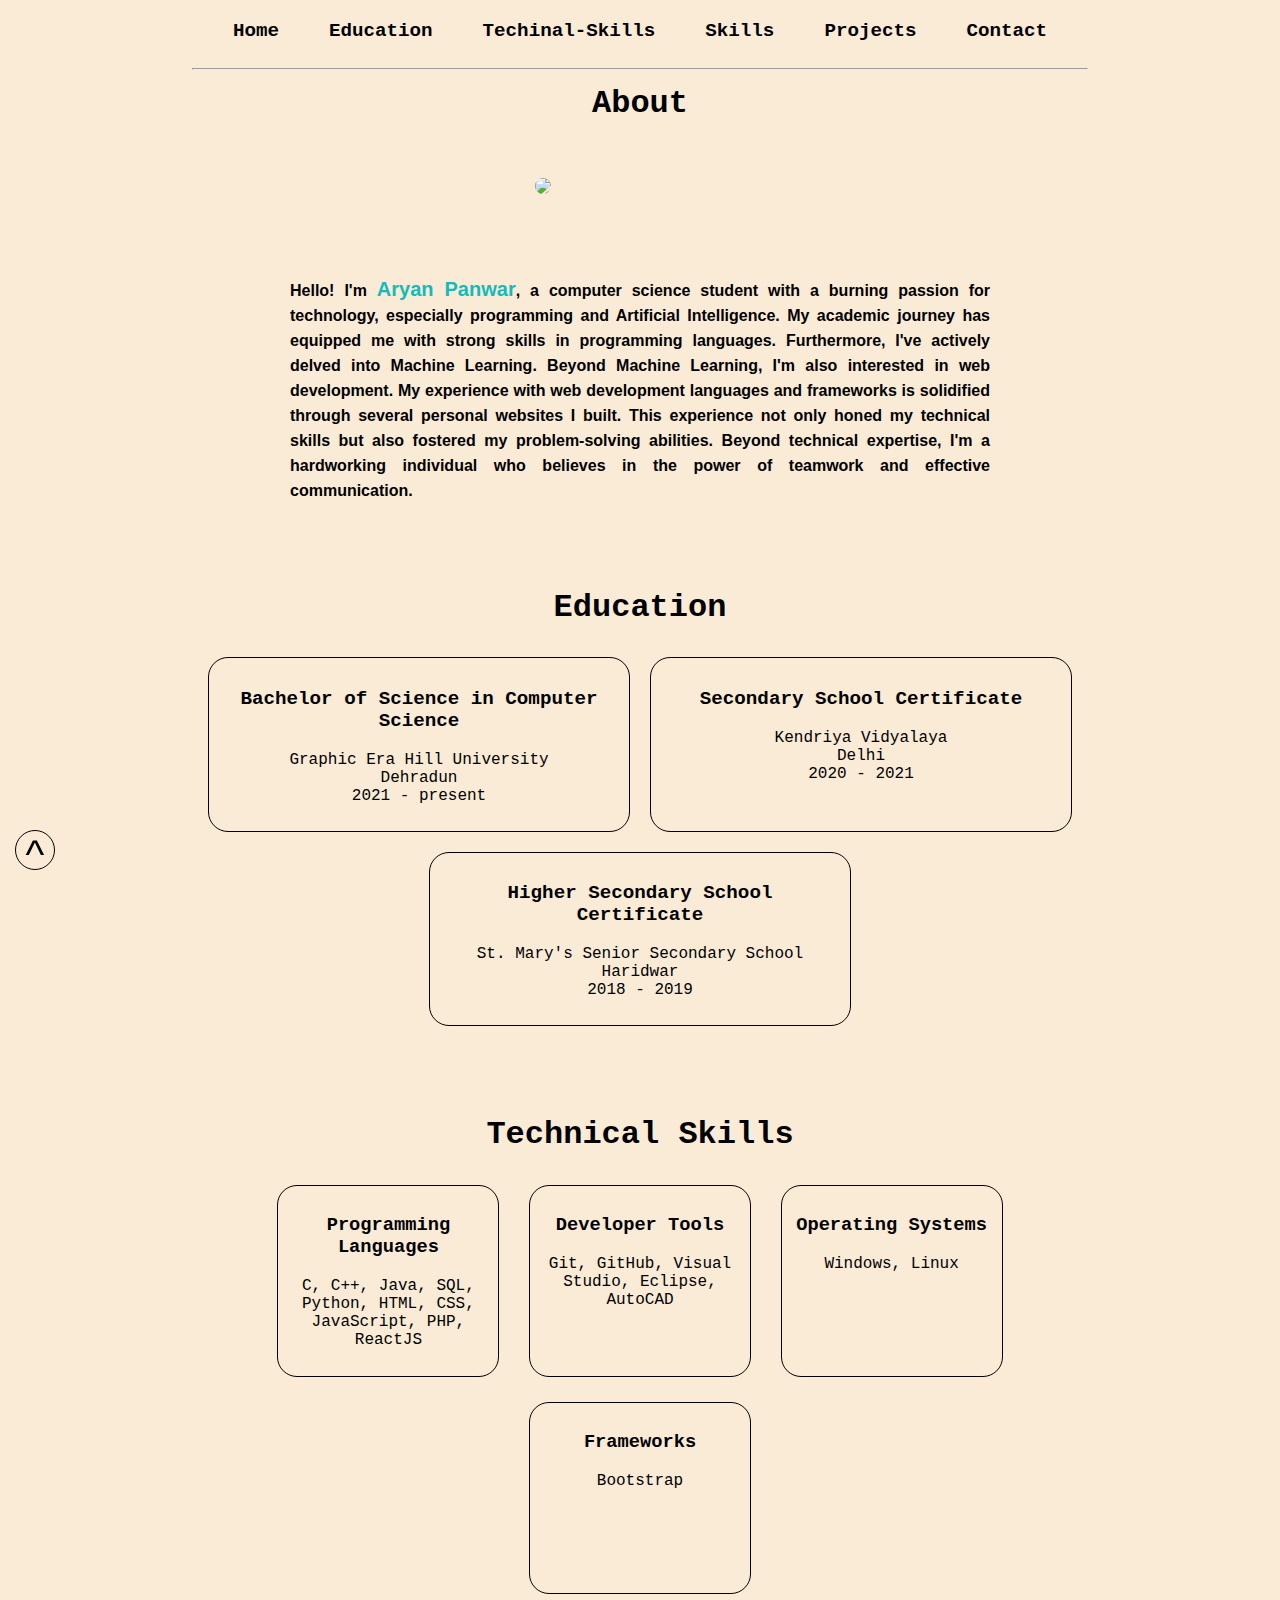
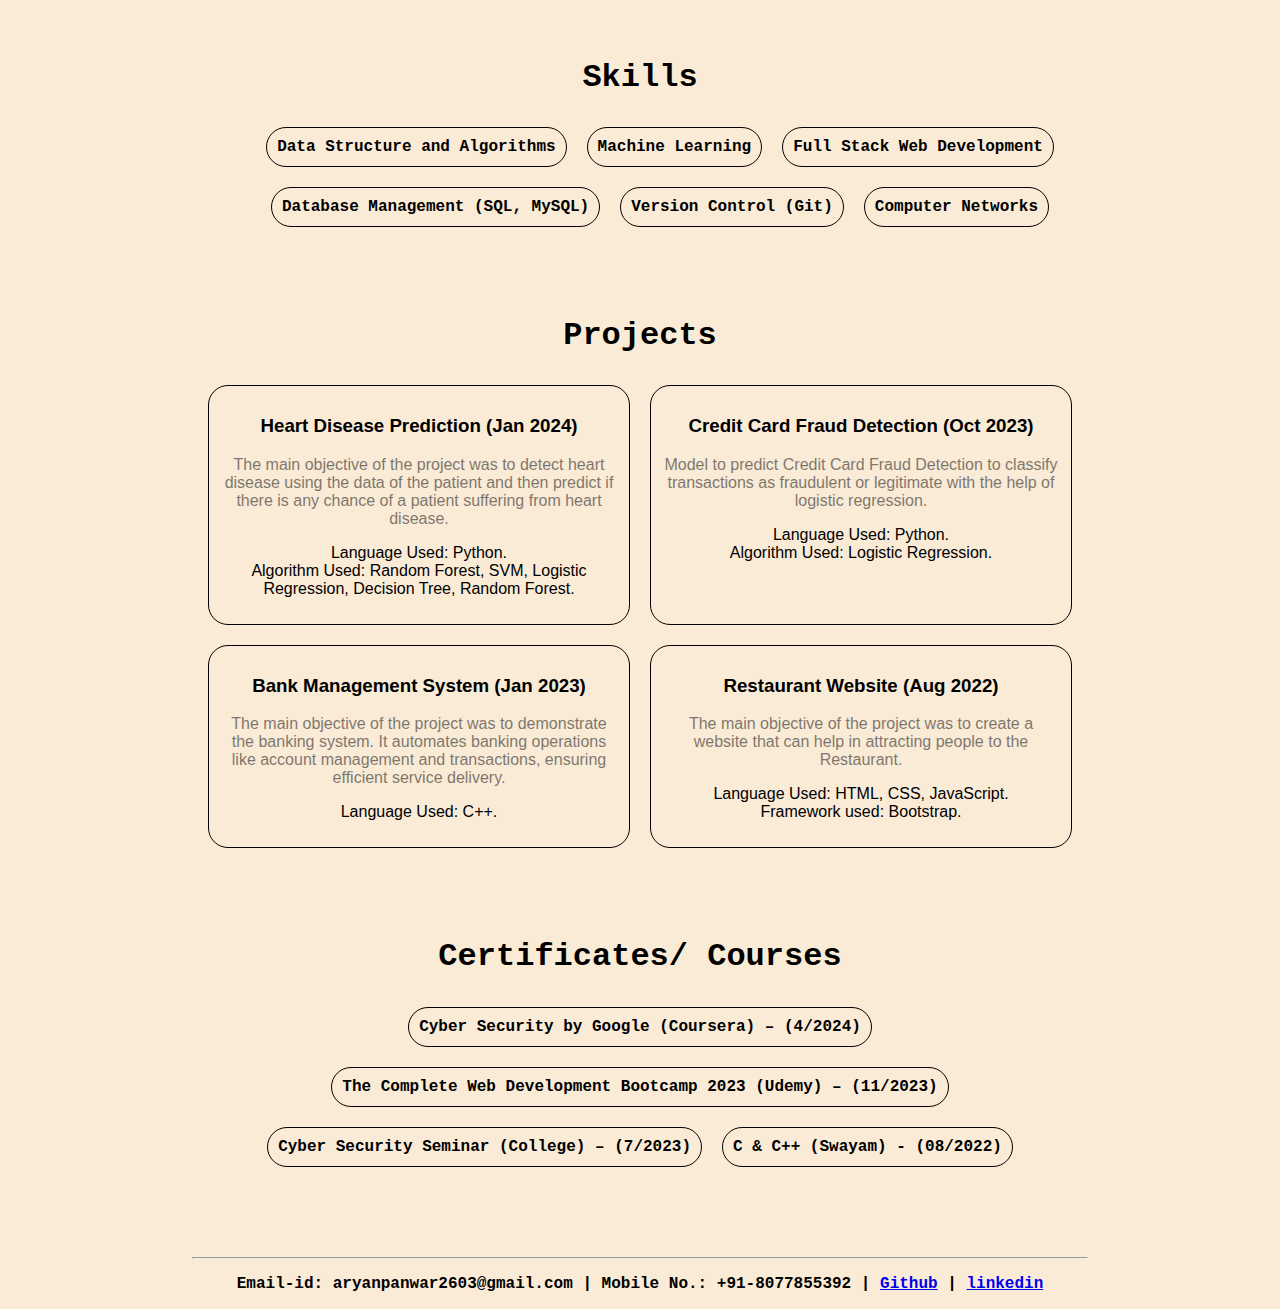
==== index.html @ 94477aae "Update and rename portfolio.html to index.html" ====
<!DOCTYPE html>
<html lang="en">
<head>
    <meta charset="UTF-8">
    <meta name="viewport" content="width=device-width, initial-scale=1.0">
    <link rel="stylesheet" href="style.css">
    <title>Document</title>
</head>
<body>
    <nav>
        <div class="container topBotomBordersOut">
            <div class="nav"><a href="#Home">Home</a></div>
            <div class="nav"><a href="#Education">Education</a></div>
            <div class="nav"><a href="#TSkill">Techinal-Skills</a></div>
            <div class="nav"><a href="#Skill">Skills</a></div>
            <div class="nav"><a href="#Project">Projects</a></div>
            <div class="nav"><a href="#Contact">Contact</a></div>
        </div>
    </nav>
    <hr>
    <div id="Home">
        <h1 class="head">About</h1>
        <div class="hcontainer">
            <div class="header" style="width: 250px;"><img id="img" src="https://icon-library.com/images/no-user-image-icon/no-user-image-icon-27.jpg"></div>
            <div class="header"><p>Hello! I'm <span>Aryan Panwar</span>, a computer science student with a burning passion for technology, especially programming and Artificial Intelligence. My academic journey has equipped me with strong skills in programming languages. Furthermore, I've actively delved into Machine Learning. Beyond Machine Learning, I'm also interested in web development. My experience with web development languages and frameworks is solidified through several personal websites I built. This experience not only honed my technical skills but also fostered my problem-solving abilities. Beyond technical expertise, I'm a hardworking individual who believes in the power of teamwork and effective communication.</p>
        </div>
        </div>
    </div>
    <div id="Education">
    <h1>Education</h1>
    <div class="container">
        <div class="card">
            <h3>Bachelor of Science in Computer Science</h3>
            <p>Graphic Era Hill University <br> Dehradun <br> 2021 - present</p>
        </div>
        <div class="card">
            <h3>Secondary School Certificate</h3>
            <p>Kendriya Vidyalaya <br> Delhi <br> 2020 - 2021</p>
        </div>
        <div class="card">
            <h3>Higher Secondary School Certificate</h3>
            <p>St. Mary's Senior Secondary School <br> Haridwar <br> 2018 - 2019</p>
        </div>
    </div>
    </div>
    <div id="TSkill">
        <h1>Technical Skills</h1>
    <div class="conatiner">
        <div class="tcard">
            <h3>Programming Languages</h3>
            <p> C, C++, Java, SQL, Python, HTML, CSS, JavaScript, PHP, ReactJS</p>
        </div>
        <div class="tcard">
            <h3>Developer Tools</h3>
            <p>Git, GitHub, Visual Studio, Eclipse, AutoCAD</p>
        </div>
        <div class="tcard">
            <h3>Operating Systems</h3>
            <p> Windows, Linux</p>
        </div>
        <div class="tcard">
            <h3>Frameworks </h3>
            <p>Bootstrap</p>
        </div>
    </div>
    </div>
    <div id="Skill">
        <h1>Skills</h1>
    <ul>
        <div class="container">
            <div class="scard">Data Structure and Algorithms</div>
            <div class="scard">Machine Learning</div>
            <div class="scard">Full Stack Web Development</div>
            <div class="scard">Database Management (SQL, MySQL)</div>
            <div class="scard">Version Control (Git)</div>
            <div class="scard">Computer Networks</div>
        </div>
    </div>
    <div id="Project">
        <h1>Projects</h1>
    <div class="container">
        <div class="pcard">
            <h3>Heart Disease Prediction (Jan 2024)</h3>
            <p class="des">The main objective of the project was to detect heart disease using the data of the patient and then
                predict if there is any chance of a patient suffering from heart disease.
            </p>
            <p class="tech">Language Used: Python. <br>
                Algorithm Used: Random Forest, SVM, Logistic Regression, Decision Tree, Random Forest.</p>
            </div>
        <div class="pcard">
            <h3>Credit Card Fraud Detection (Oct 2023)</h3>
            <p class="des"> Model to predict Credit Card Fraud Detection to classify transactions as fraudulent or legitimate
                with the help of logistic regression.</p>
                <p class="tech">Language Used: Python. <br>
                    Algorithm Used: Logistic Regression.</p>
            </div>
        <div class="pcard">
            <h3>Bank Management System (Jan 2023)</h3>
            <p class="des">The main objective of the project was to demonstrate the banking system. It automates banking
                operations like account management and transactions, ensuring efficient service delivery.</p>
                <p class="tech">Language Used: C++.</p>
            </div>
        <div class="pcard">
            <h3>Restaurant Website (Aug 2022)</h3>
            <p class="des">The main objective of the project was to create a website that can help in attracting people to the
                Restaurant.</p>
                <p class="tech">Language Used: HTML, CSS, JavaScript. <br>
            Framework used: Bootstrap.</p>
            </div>
    </div>
    </div>
    <div id="Certificate">
        <h1>Certificates/ Courses</h1>
        <div class="container">
            <div class="scard">Cyber Security by Google (Coursera) – (4/2024)</div>
            <div class="scard">The Complete Web Development Bootcamp 2023 (Udemy) – (11/2023)</div>
            <div class="scard">Cyber Security Seminar (College) – (7/2023)</div>
            <div class="scard">C & C++ (Swayam) - (08/2022)</div>
        </div>
    </div>
    <hr>
    <div id="Contact">
        <p>Email-id: aryanpanwar2603@gmail.com | Mobile No.: +91-8077855392 | <a href="https://github.com/Aryanpanwar26">Github</a> | <a href="https://www.linkedin.com/in/aryan-panwar-5a2562226/">linkedin</a></p>
    </div>
    <button><a href="#">^</a></button>
</body>
</html>
---- style.css ----
body{
    margin: auto;
    padding: 0px;
    width: 70%;
    background-color: antiquewhite;
}
.container{
    display: flex;
    flex-wrap: wrap;
    justify-content: center;
}
.nav{
    padding: 10px;
    height: 30px;
    background-color: rgb(255, 255, 255);
    padding-top: 20px;
    overflow: hidden;
    text-align: center;
    font-family: 'Courier New', Courier, monospace;
    background-color: antiquewhite;
}

.nav>a{
    color: black;
    text-decoration: none;
    margin: 10px;
    padding: 5px;
    font-weight: bolder;
    font-size: larger;
    transition: 0.3s ease-in-out;
}

#img{
     width: 200px;
     border-radius: 50%;
     margin: 20px;
     margin-right: 50px;
}
span{
    color: rgb(21, 186, 186);
    font-size: 20px;
    font-weight: bolder;
}
.head{
    text-align: center;
    font-family: 'Courier New', Courier, monospace;
}
.hcontainer{
    display: flex;
    flex-wrap: wrap;
    justify-content: center;
}
.header{
    display: inline;
    padding: 10px;
    margin: 10px;
    width: 700px;
}
#Home{
    font-family: 'Trebuchet MS', 'Lucida Sans Unicode', 'Lucida Grande', 'Lucida Sans', Arial, sans-serif;
    font-weight: bolder;
    line-height: 25px;
    margin: auto;
    margin-bottom: 50px;
    text-align: justify;
}
#Education{
    text-align: center;
    font-family: 'Courier New', Courier, monospace;
}

.card{
    display: inline-block;
    border: 1px solid black;
    padding: 10px;
    margin: 10px;
    width: 400px;
    border-radius: 20px;
    transition: 0.4s ease-in-out;
}
.card:hover{
    box-shadow: 0px 0px 10px 4px rgb(171, 171, 171);
    transform: translate(0, -10px);
}
.card > h3{
    font-size: larger;
}
#TSkill{
    margin-left: auto;
    margin-right: auto;
    font-family: 'Courier New', Courier, monospace;
    text-align: center;
    margin-top: 80px;
}
.tcard{
    display: inline-block;
    border: 1px solid black;
    padding: 10px;
    margin: 10px;
    height: 170px;
    width: 200px;
    overflow: hidden;
    border-radius: 20px;
    transition: 0.4s ease-in-out;
}
.tcard:hover{
    box-shadow: 0px 0px 10px 4px rgb(171, 171, 171);
    transform: translate(0, -10px);
}
#TSkill * li{
    list-style-type: none;
}
#TSkill>h1{
    text-align: center;
    font-family: 'Courier New', Courier, monospace;
}
.table{
    margin-left: auto;
    margin-right: auto;
    border-collapse: collapse;
}
#Skill{
    margin-top: 50px;
    text-align: center;
    font-weight: bolder;
    font-family: 'Courier New', Courier, monospace;
}
.scard{
    display: inline-block;
    border: 1px solid black;
    padding: 10px;
    margin: 10px;
    border-radius: 20px;
    transition: 0.4s ease-in-out;
}
.scard:hover{
    box-shadow: 0px 0px 10px 4px rgb(171, 171, 171);
}
#Project{
    margin-top: 80px;
    font-family: 'Trebuchet MS', 'Lucida Sans Unicode', 'Lucida Grande', 'Lucida Sans', Arial, sans-serif;
}
#Project > h1{
    text-align: center;
    font-family: 'Courier New', Courier, monospace;
}
.pcard{
    display: inline-block;
    border: 1px solid black;
    padding: 10px;
    margin: 10px;
    width: 400px;
    border-radius: 20px;
    text-align: center;
    transition: 0.4s ease-in-out;
}
.pcard:hover{
    box-shadow: 0px 0px 10px 4px rgb(171, 171, 171);
    transform: translate(0, -10px);
}
.pcard>h3{
    text-align: center;
}
.pcard > .des{
    opacity: 50%;
}
#Certificate{
    margin-top: 80px;
    font-weight: bolder;
    font-family: 'Courier New', Courier, monospace;
    text-align: center;
    margin-bottom: 80px;
}

#Contact{
    font-family: 'Courier New', Courier, monospace;
    font-weight: bolder;
    text-align: center;
}
button{
    display: block;
    position: fixed;
    border: 1px solid black;
    font-size: 40px;
    left: 0px;
    margin-left: 15px;
    margin-bottom: 30px;
    text-align: center;
    width: 40px;
    height: 40px;
    bottom: 0;
    border-radius: 50%;
    background-color: antiquewhite;
}
button > a{
    text-decoration: none;
    margin-bottom: auto;
    color: black;
}

.topBotomBordersOut > div > a{
    position: relative;
}
.topBotomBordersOut div a::before, .topBotomBordersOut div a::after{
    position: absolute;
    left: 0px;
    width: 100%;
    height: 2px;
    background: #000000;
    content: "";
    opacity: 0;
    transition: all 0.3s;
}
.topBotomBordersOut div a::before{
    top: 0px;
    transform: translateY(-10px);
}
.topBotomBordersOut div a::after{
    bottom: 0px;
    transform: translateY(10px);
}
div.topBotomBordersOut div a:hover::before, div.topBotomBordersOut div a:hover::after
{
    opacity: 1;
    transform: translateY(0px);
}
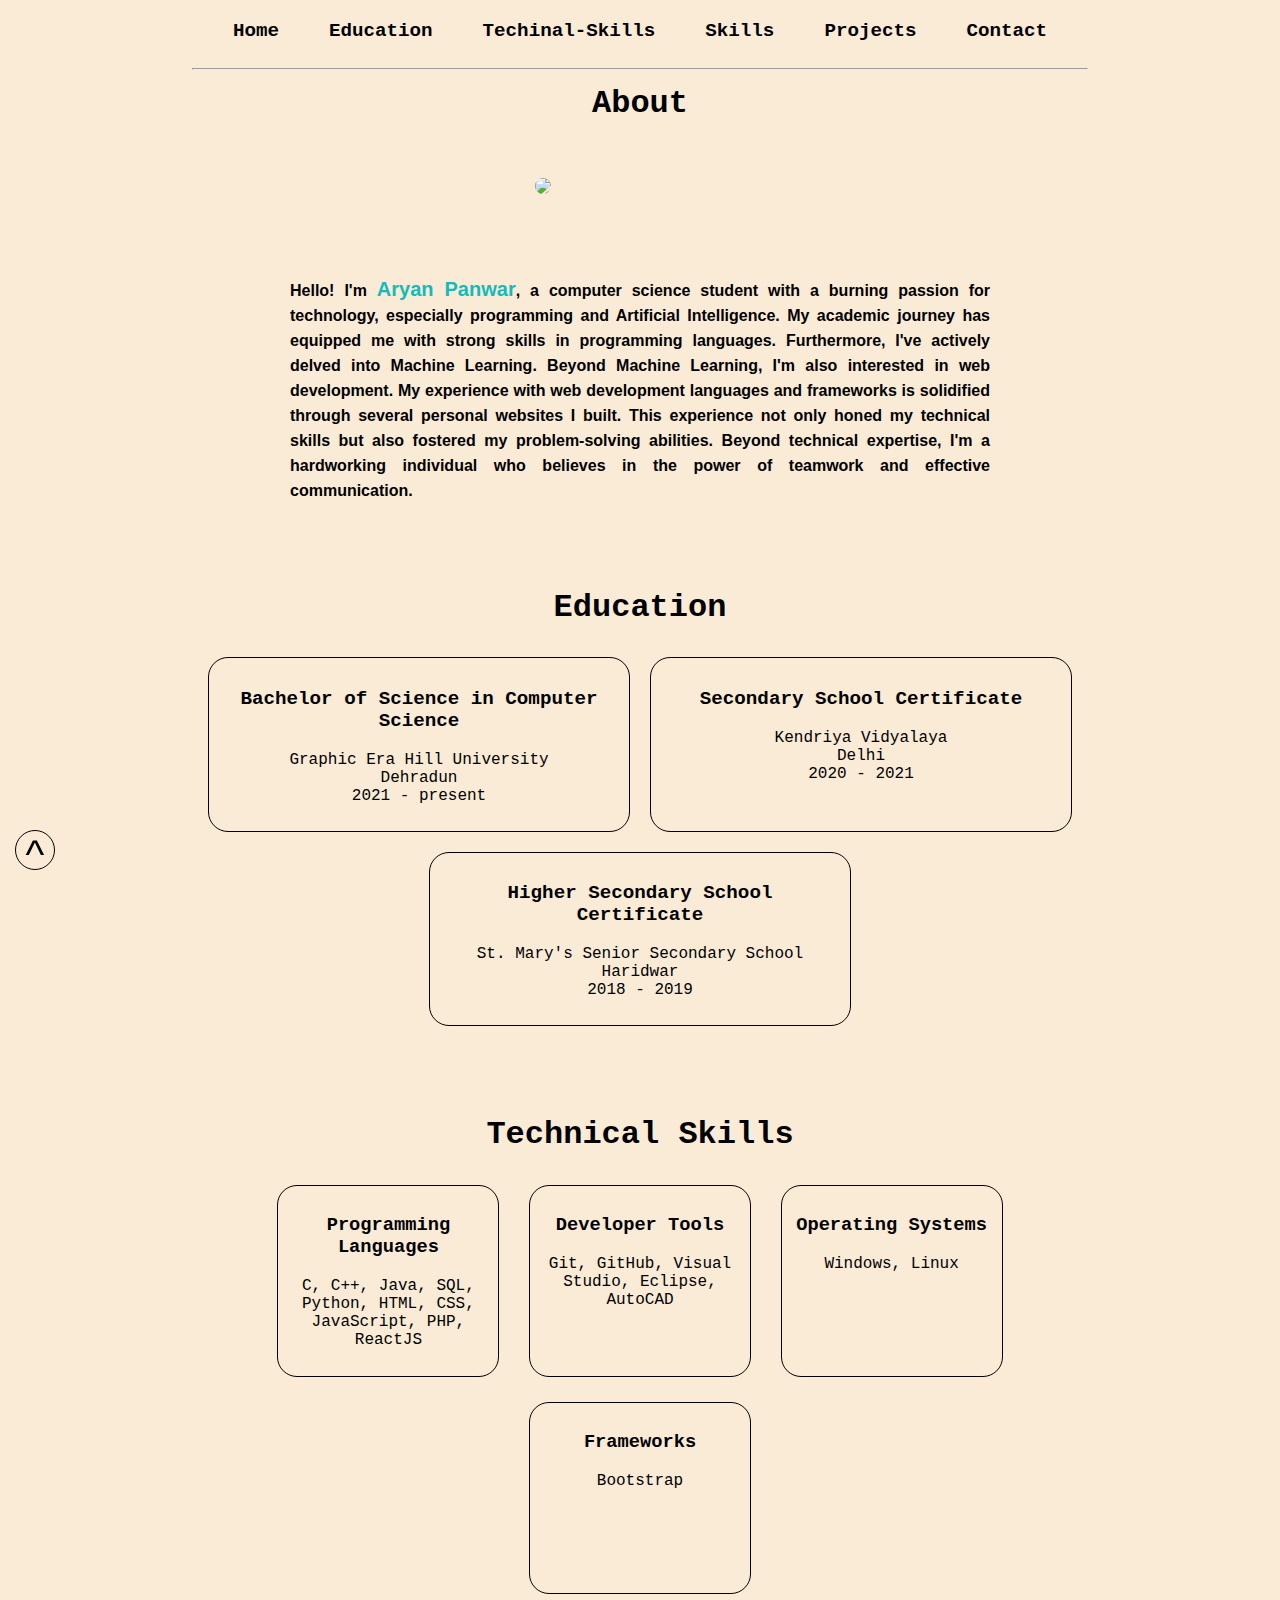
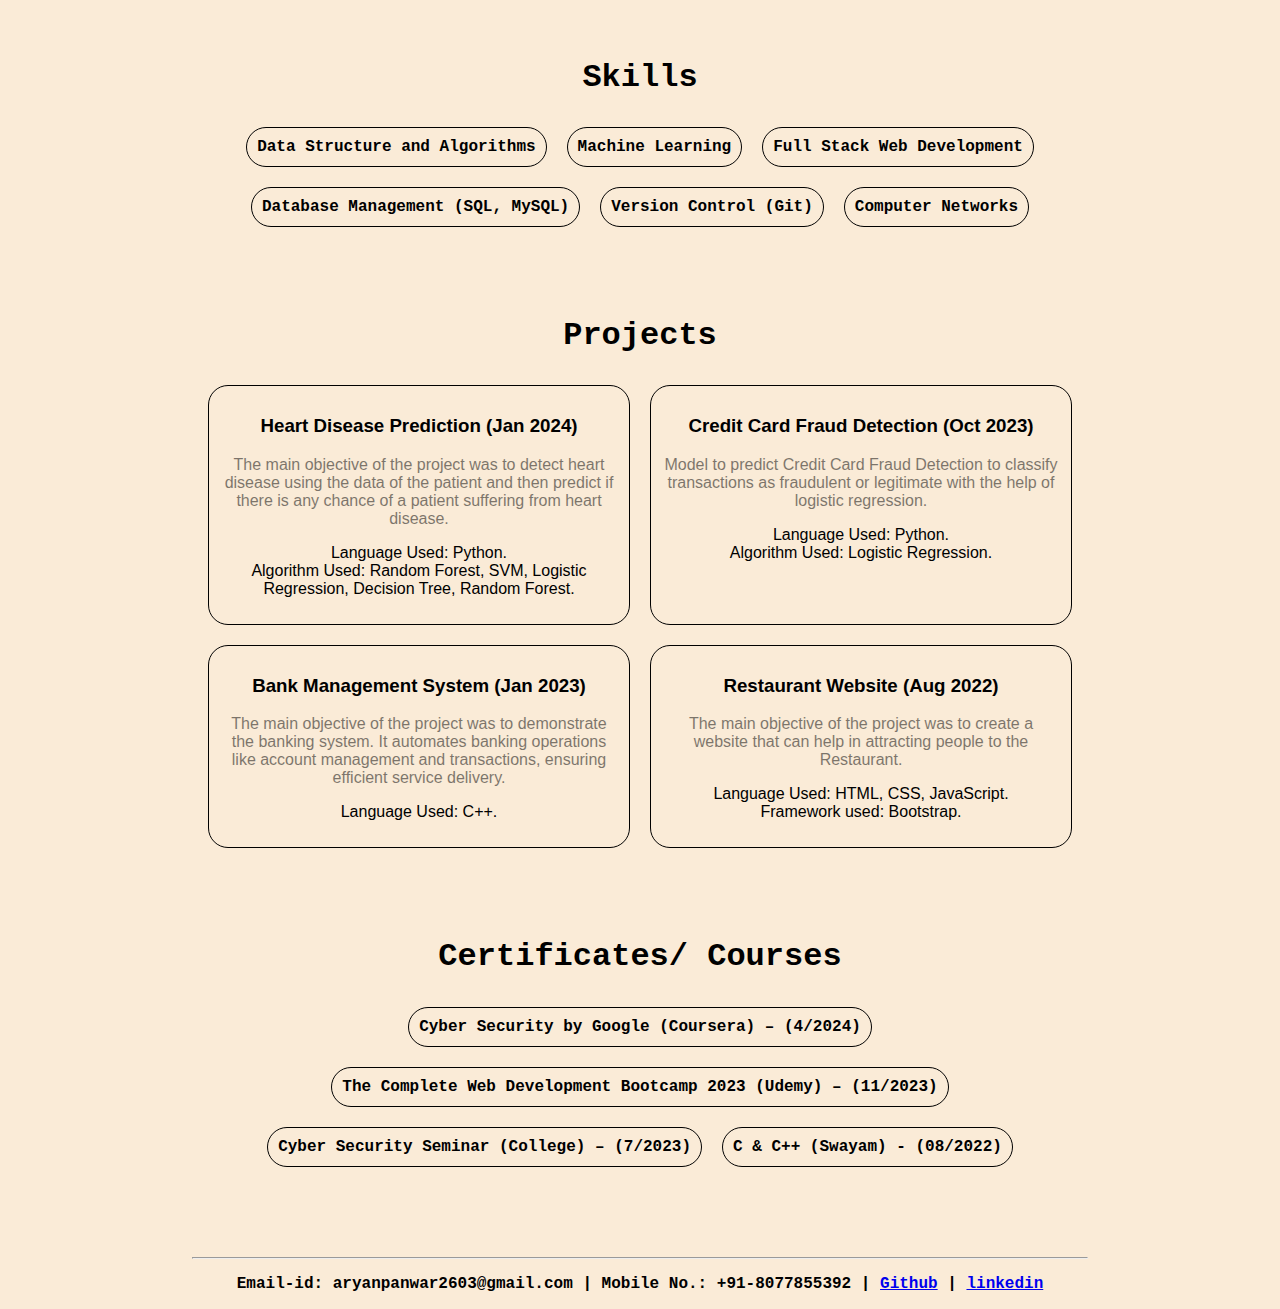
==== commit 98b518b0: "Update index.html" ====
--- a/index.html
+++ b/index.html
@@ -66,7 +66,6 @@
     </div>
     <div id="Skill">
         <h1>Skills</h1>
-    <ul>
         <div class="container">
             <div class="scard">Data Structure and Algorithms</div>
             <div class="scard">Machine Learning</div>
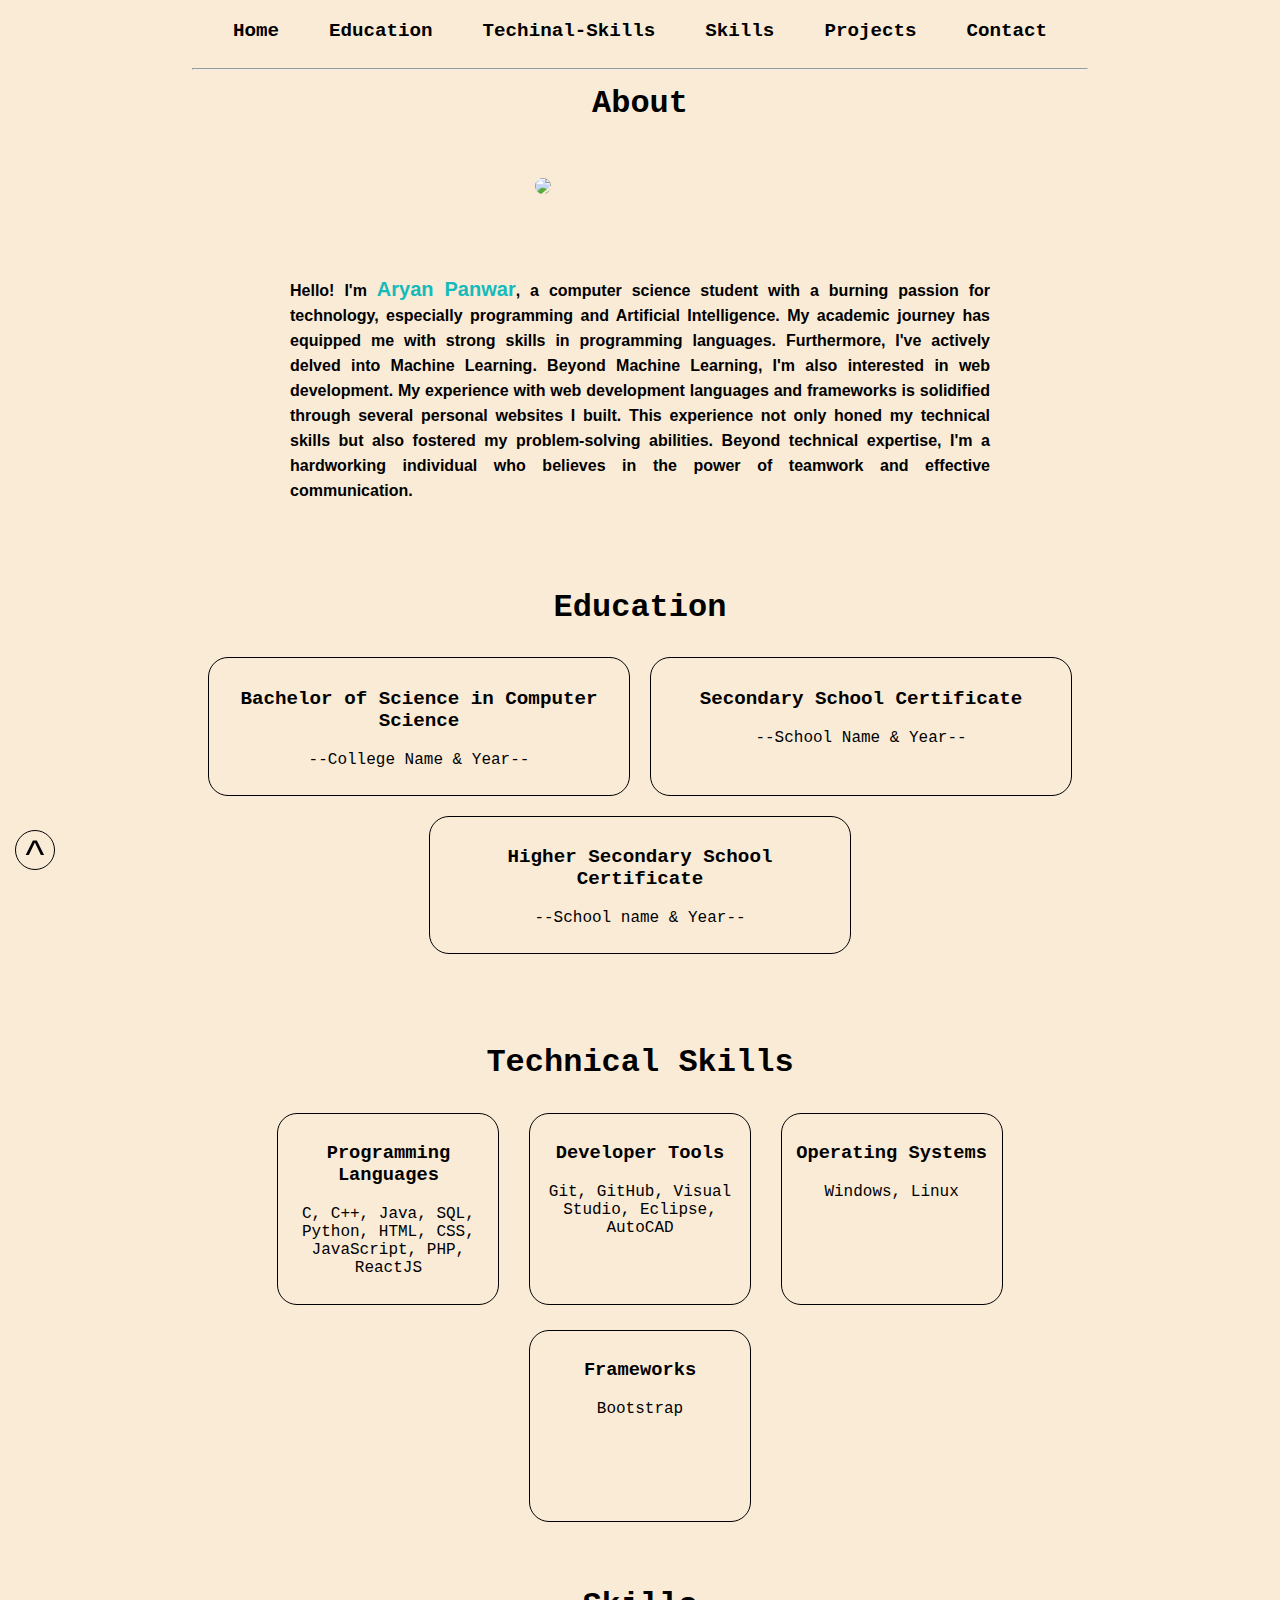
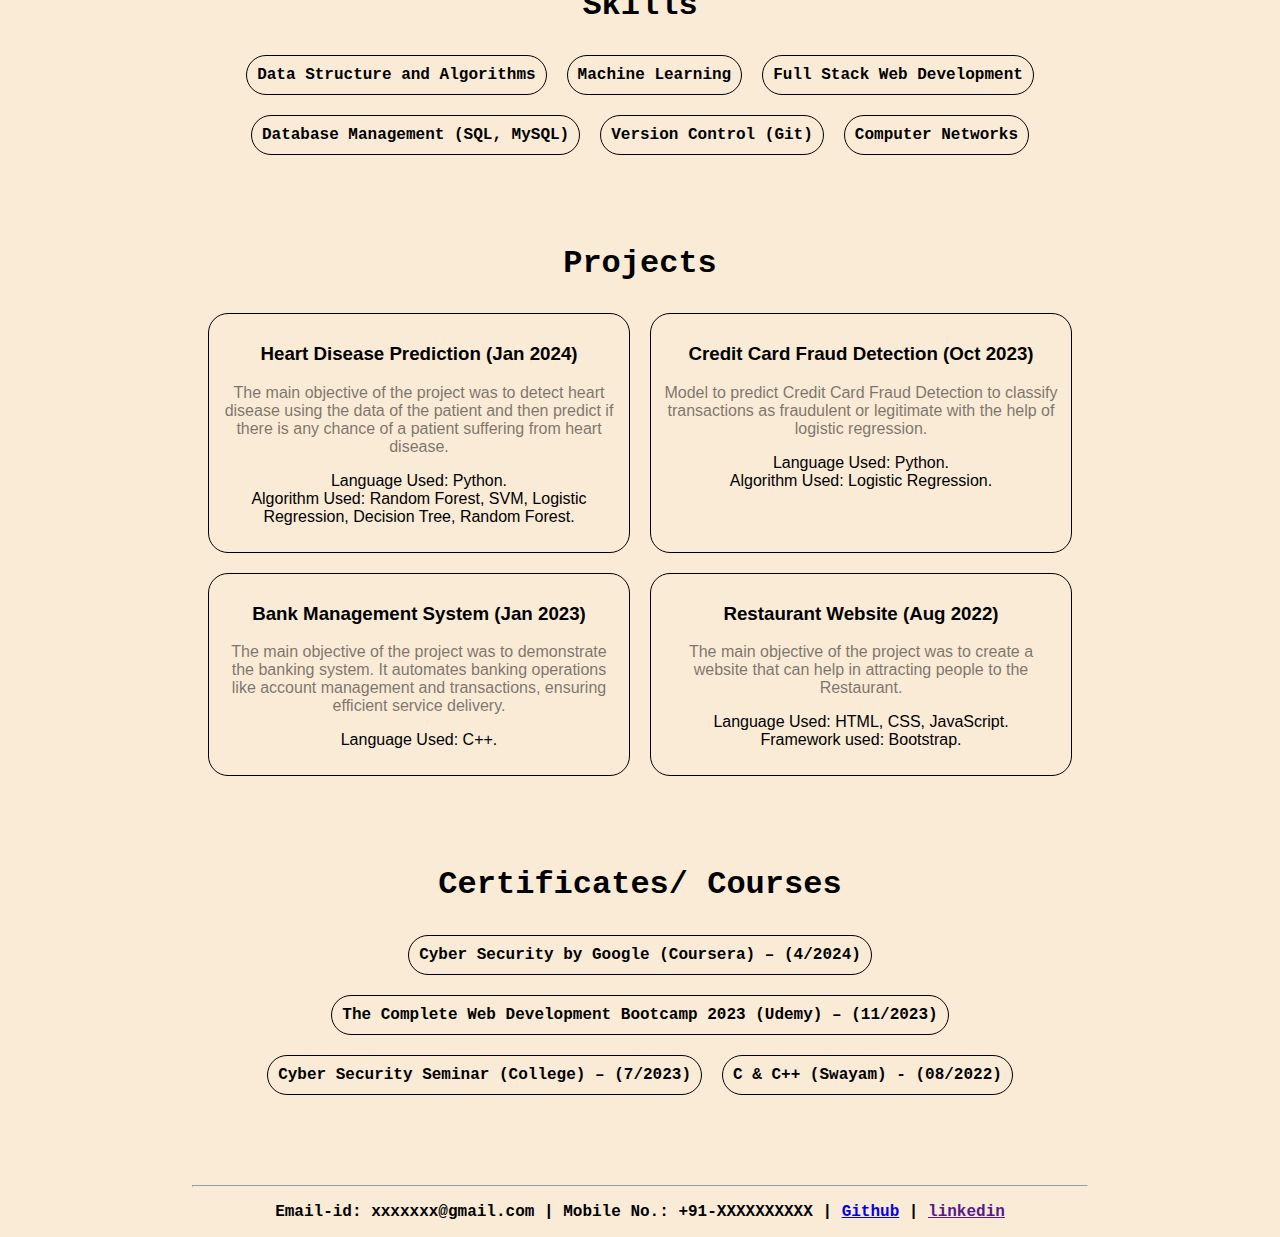
==== commit 38afa4ee: "Update index.html" ====
--- a/index.html
+++ b/index.html
@@ -31,15 +31,15 @@
     <div class="container">
         <div class="card">
             <h3>Bachelor of Science in Computer Science</h3>
-            <p>Graphic Era Hill University <br> Dehradun <br> 2021 - present</p>
+            <p>--College Name & Year--</p>
         </div>
         <div class="card">
             <h3>Secondary School Certificate</h3>
-            <p>Kendriya Vidyalaya <br> Delhi <br> 2020 - 2021</p>
+            <p>--School Name & Year--</p>
         </div>
         <div class="card">
             <h3>Higher Secondary School Certificate</h3>
-            <p>St. Mary's Senior Secondary School <br> Haridwar <br> 2018 - 2019</p>
+            <p>--School name & Year--</p>
         </div>
     </div>
     </div>
@@ -119,7 +119,7 @@
     </div>
     <hr>
     <div id="Contact">
-        <p>Email-id: aryanpanwar2603@gmail.com | Mobile No.: +91-8077855392 | <a href="https://github.com/Aryanpanwar26">Github</a> | <a href="https://www.linkedin.com/in/aryan-panwar-5a2562226/">linkedin</a></p>
+        <p>Email-id: xxxxxxx@gmail.com | Mobile No.: +91-XXXXXXXXXX | <a href="https://github.com/Aryanpanwar26">Github</a> | <a href="">linkedin</a></p>
     </div>
     <button><a href="#">^</a></button>
 </body>
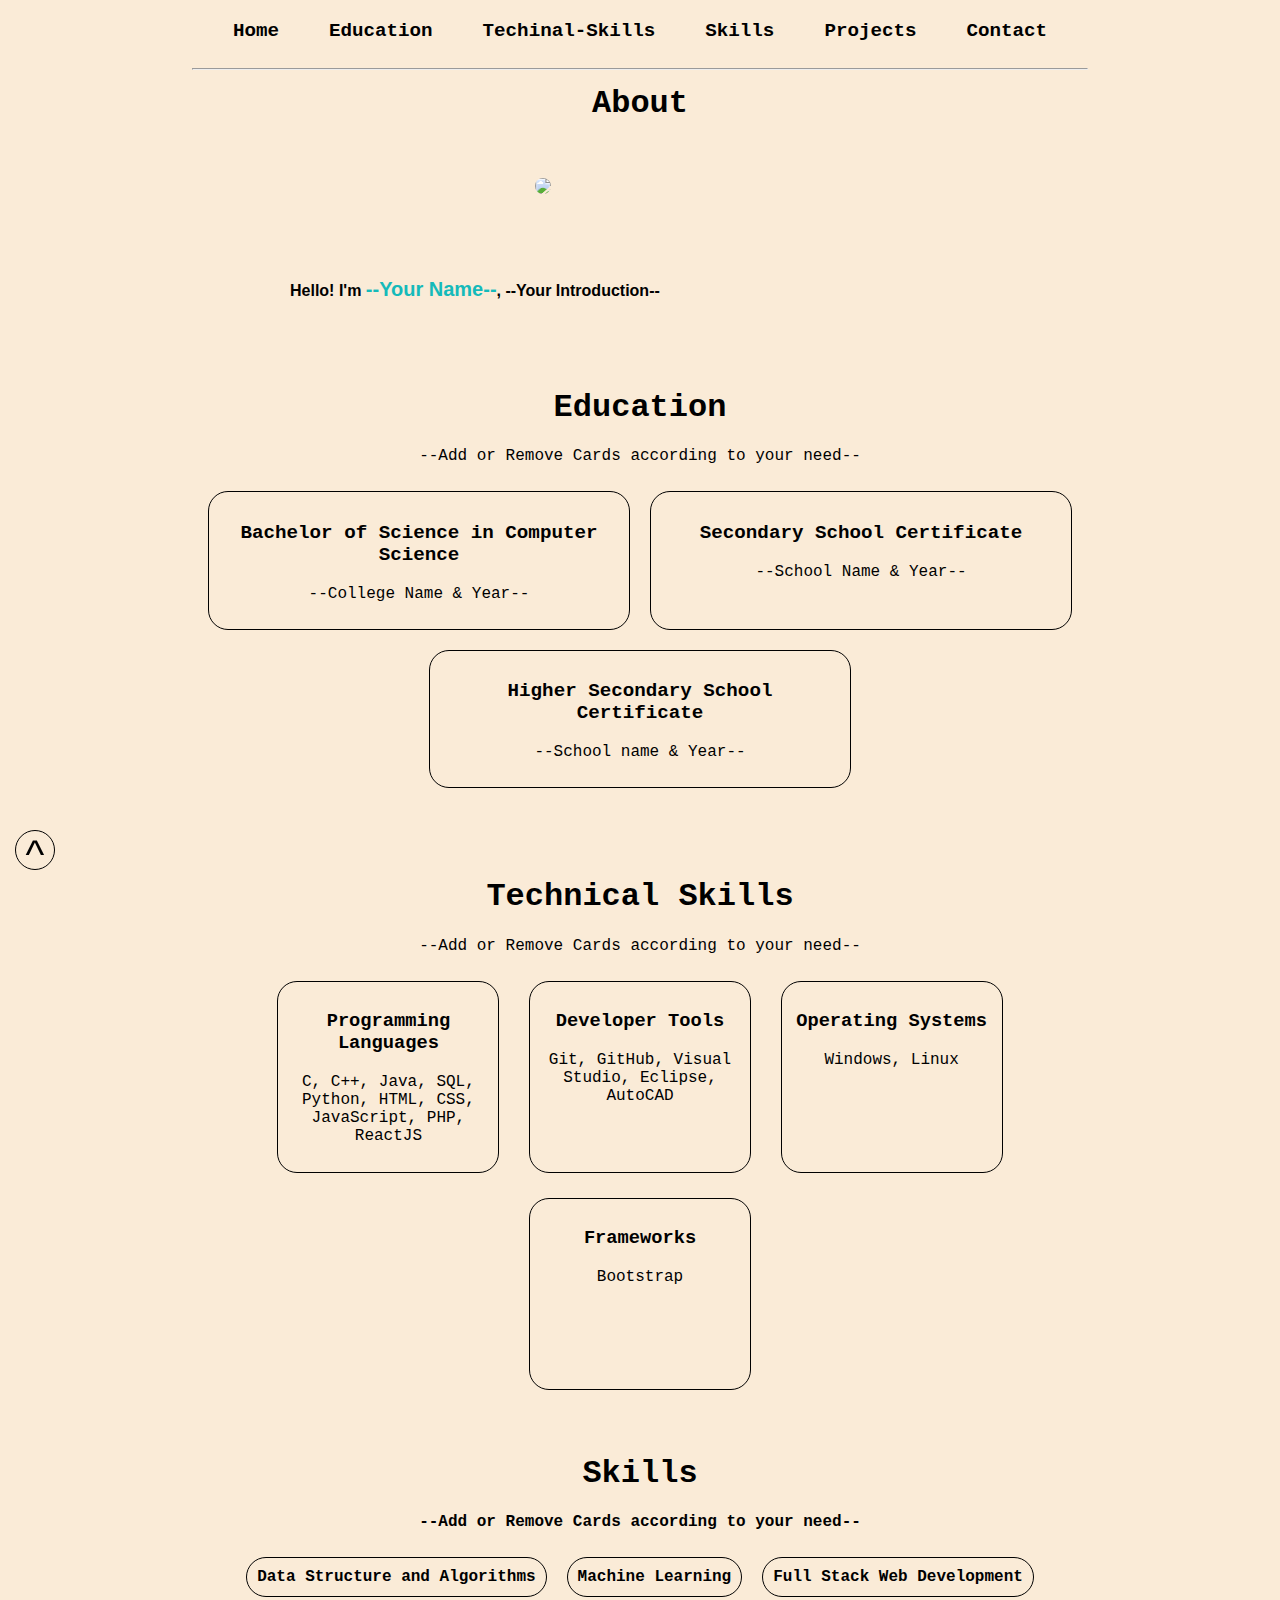
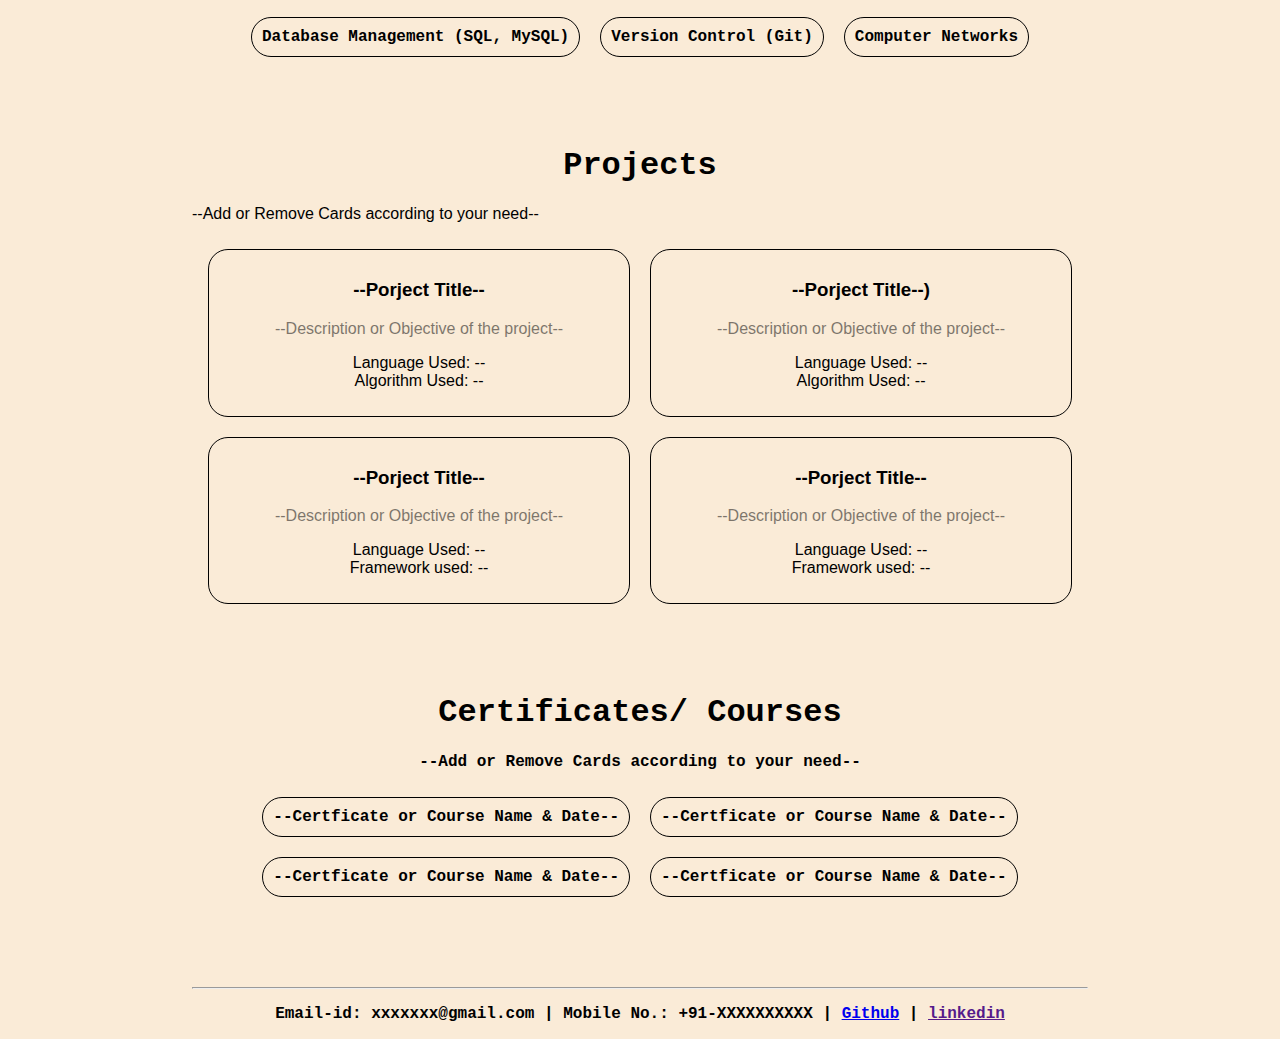
==== commit 411dd112: "Update index.html" ====
--- a/index.html
+++ b/index.html
@@ -22,12 +22,13 @@
         <h1 class="head">About</h1>
         <div class="hcontainer">
             <div class="header" style="width: 250px;"><img id="img" src="https://icon-library.com/images/no-user-image-icon/no-user-image-icon-27.jpg"></div>
-            <div class="header"><p>Hello! I'm <span>Aryan Panwar</span>, a computer science student with a burning passion for technology, especially programming and Artificial Intelligence. My academic journey has equipped me with strong skills in programming languages. Furthermore, I've actively delved into Machine Learning. Beyond Machine Learning, I'm also interested in web development. My experience with web development languages and frameworks is solidified through several personal websites I built. This experience not only honed my technical skills but also fostered my problem-solving abilities. Beyond technical expertise, I'm a hardworking individual who believes in the power of teamwork and effective communication.</p>
+            <div class="header"><p>Hello! I'm <span>--Your Name--</span>, --Your Introduction--</p>
         </div>
         </div>
     </div>
     <div id="Education">
     <h1>Education</h1>
+         <p>--Add or Remove Cards according to your need--</p>
     <div class="container">
         <div class="card">
             <h3>Bachelor of Science in Computer Science</h3>
@@ -45,6 +46,7 @@
     </div>
     <div id="TSkill">
         <h1>Technical Skills</h1>
+         <p>--Add or Remove Cards according to your need--</p>
     <div class="conatiner">
         <div class="tcard">
             <h3>Programming Languages</h3>
@@ -66,6 +68,7 @@
     </div>
     <div id="Skill">
         <h1>Skills</h1>
+        <p>--Add or Remove Cards according to your need--</p>
         <div class="container">
             <div class="scard">Data Structure and Algorithms</div>
             <div class="scard">Machine Learning</div>
@@ -77,44 +80,43 @@
     </div>
     <div id="Project">
         <h1>Projects</h1>
+         <p>--Add or Remove Cards according to your need--</p>
     <div class="container">
         <div class="pcard">
-            <h3>Heart Disease Prediction (Jan 2024)</h3>
-            <p class="des">The main objective of the project was to detect heart disease using the data of the patient and then
-                predict if there is any chance of a patient suffering from heart disease.
+            <h3>--Porject Title--</h3>
+            <p class="des">--Description or Objective of the project--
             </p>
-            <p class="tech">Language Used: Python. <br>
-                Algorithm Used: Random Forest, SVM, Logistic Regression, Decision Tree, Random Forest.</p>
+            <p class="tech">Language Used: -- <br>
+                Algorithm Used: --</p>
             </div>
         <div class="pcard">
-            <h3>Credit Card Fraud Detection (Oct 2023)</h3>
-            <p class="des"> Model to predict Credit Card Fraud Detection to classify transactions as fraudulent or legitimate
-                with the help of logistic regression.</p>
-                <p class="tech">Language Used: Python. <br>
-                    Algorithm Used: Logistic Regression.</p>
+            <h3>--Porject Title--)</h3>
+            <p class="des">--Description or Objective of the project--</p>
+                <p class="tech">Language Used: -- <br>
+                    Algorithm Used: --</p>
             </div>
         <div class="pcard">
-            <h3>Bank Management System (Jan 2023)</h3>
-            <p class="des">The main objective of the project was to demonstrate the banking system. It automates banking
-                operations like account management and transactions, ensuring efficient service delivery.</p>
-                <p class="tech">Language Used: C++.</p>
+            <h3>--Porject Title--</h3>
+            <p class="des">--Description or Objective of the project--</p>
+                <p class="tech">Language Used: -- </br>
+        Framework used: --</p>
             </div>
         <div class="pcard">
-            <h3>Restaurant Website (Aug 2022)</h3>
-            <p class="des">The main objective of the project was to create a website that can help in attracting people to the
-                Restaurant.</p>
-                <p class="tech">Language Used: HTML, CSS, JavaScript. <br>
-            Framework used: Bootstrap.</p>
+            <h3>--Porject Title--</h3>
+            <p class="des">--Description or Objective of the project--</p>
+                <p class="tech">Language Used: -- <br>
+            Framework used: --</p>
             </div>
     </div>
     </div>
     <div id="Certificate">
         <h1>Certificates/ Courses</h1>
+         <p>--Add or Remove Cards according to your need--</p>
         <div class="container">
-            <div class="scard">Cyber Security by Google (Coursera) – (4/2024)</div>
-            <div class="scard">The Complete Web Development Bootcamp 2023 (Udemy) – (11/2023)</div>
-            <div class="scard">Cyber Security Seminar (College) – (7/2023)</div>
-            <div class="scard">C & C++ (Swayam) - (08/2022)</div>
+            <div class="scard">--Certficate or Course Name & Date--</div>
+            <div class="scard">--Certficate or Course Name & Date--</div>
+            <div class="scard">--Certficate or Course Name & Date--</div>
+            <div class="scard">--Certficate or Course Name & Date--</div>
         </div>
     </div>
     <hr>
